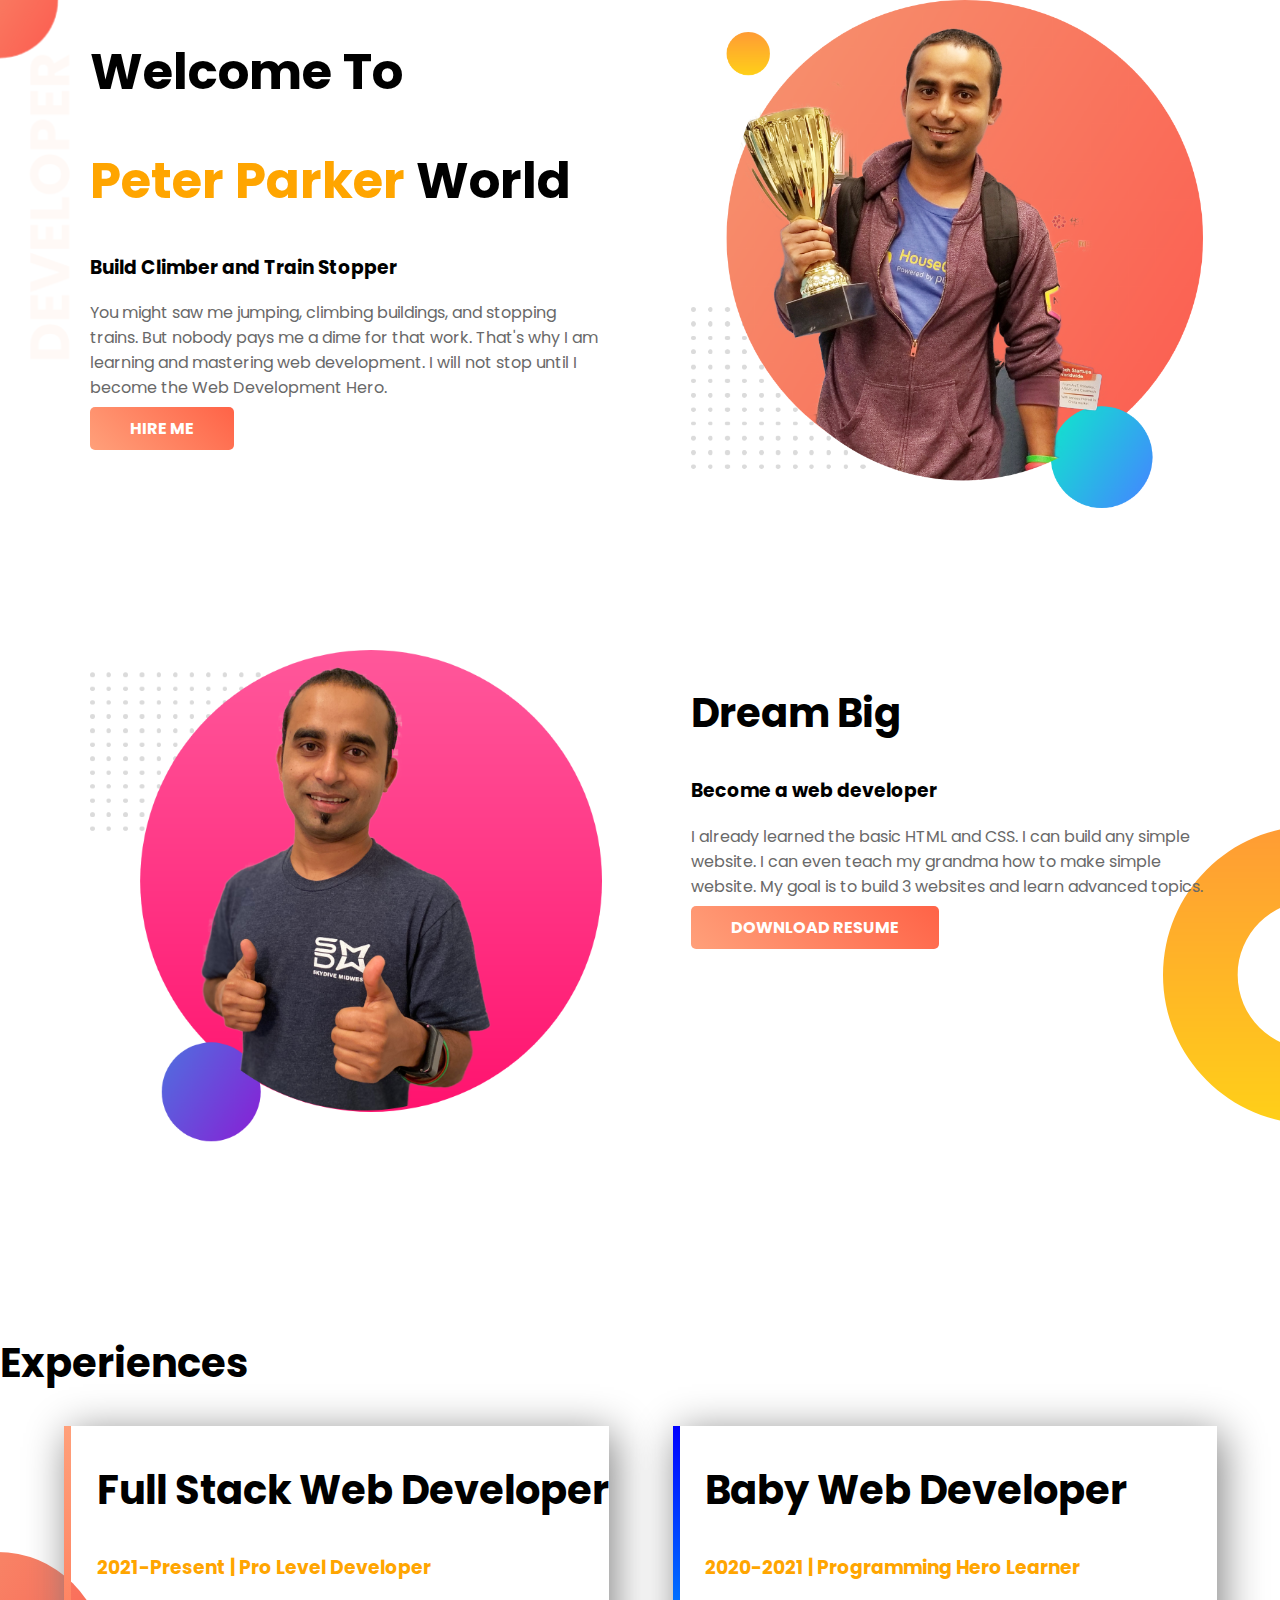
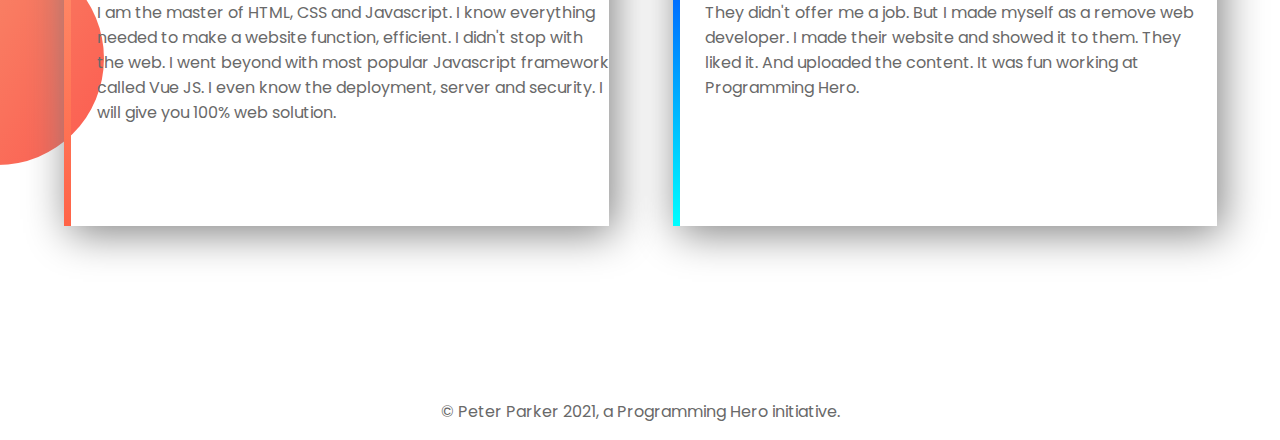
==== index.html @ d259b14f "first commit" ====
<!DOCTYPE html>
<html lang="en">
<head>
    <meta charset="UTF-8">
    <meta name="viewport" content="width=device-width, initial-scale=1.0">
    <meta http-equiv="X-UA-Compatible" content="ie=edge">
    <title>Peter Parker Website</title>
    <link href="https://fonts.googleapis.com/css?family=Poppins&display=swap" rel="stylesheet">
    <link rel="stylesheet" href="style.css">
</head>
<body>
    <section class="top-banner">
        <div class="half-width">
            <h1>Welcome To</h1>
            <h1><span>Peter Parker</span> World</h1>
            <h3>Build Climber and Train Stopper</h3>
            <p>You might saw me jumping, climbing buildings, and stopping trains. But nobody pays me a dime for that work. That's why I am learning and mastering web development. I will not stop until I become the Web Development Hero.</p>
            <a class="anchor-button" target="_blank" href="https://www.linkedin.com/company/programminghero/">HIRE ME</a>
        </div>
        <div class="half-width">
            <img src="images/jhankar.png" alt="">
        </div>
    </section>
    <section class="dream-area">
        <div class="half-width">
            <img src="images/jhankar2.png" alt="">
        </div>
        <div class="half-width">
            <h2>Dream Big</h2>
            <h3>Become a web developer</h3>
            <p>I already learned the basic HTML and CSS. I can build any simple website. I can even teach my grandma how to make simple website. My goal is to build 3 websites and learn advanced topics.</p>
            <a class="anchor-button" href="">DOWNLOAD RESUME</a>
        </div>
    </section>
    <section class="experience-area">
        <h2>Experiences</h2>
        <div class="half-width" id="full-stack">
            <h2>Full Stack Web Developer</h2>
            <h3>2021-Present | Pro Level Developer</h3>
            <p>I am the master of HTML, CSS and Javascript. I know everything needed to make a website function, efficient. I didn't stop with the web. I went beyond with most popular Javascript framework called Vue JS. I even know the deployment, server and security. I will give you 100% web solution.</p>
        </div>
        <div class="half-width" id="baby-web">
            <h2>Baby Web Developer</h2>
            <h3>2020-2021 | Programming Hero Learner</h3>
            <p>They didn't offer me a job. But I made myself as a remove web developer. I made their website and showed it to them. They liked it. And uploaded the content. It was fun working at Programming Hero.</p>
        </div>
    </section>
    <footer>
        <p>© Peter Parker 2021, a Programming Hero initiative.</p>
    </footer>
</body>
</html>
---- style.css ----
body{
    margin: 0;
    font-family: 'Poppins', sans-serif;
}
section{
    height: 500px;
    padding-bottom: 150px;
}
.top-banner{
    background-image: url("images/top-banner.png");
    background-repeat: no-repeat;
}
.half-width{
    width:40%;
    float: left;
    margin-left: 5%;
    padding-left: 2%;
}
h1{
    font-size: 50px;
}
h1 span{
    color: orange;
}
.half-width img{
    width: 100%;
}
.anchor-button{
    text-decoration: none;
    background: linear-gradient(45deg, lightsalmon, tomato);
    padding: 10px 40px;
    border-radius: 5px;
    color: white;
    font-weight: 700;
}
p{
    color: dimgray;
}
.dream-area{
    background-image: url("images/dream-bg.png");
    background-repeat: no-repeat;
    background-position: right;
}
h2{
    font-size: 40px;
}
.experience-area{
    background-image: url("images/exp-bg.png");
    background-repeat: no-repeat;
    background-position: left;
}
.experience-area h3{
    color: orange;
}

.experience-area div{
    box-shadow: 5px 7px 40px gray;
    height: 80%;
}
#full-stack{
    border-left: 7px solid;
    border-image: linear-gradient(180deg, lightsalmon, tomato);
    border-image-slice: 1;
}
#baby-web{
    border-left: 7px solid;
    border-image: linear-gradient(180deg, blue, cyan);
    border-image-slice: 1;
}
footer p{
    text-align: center;
}
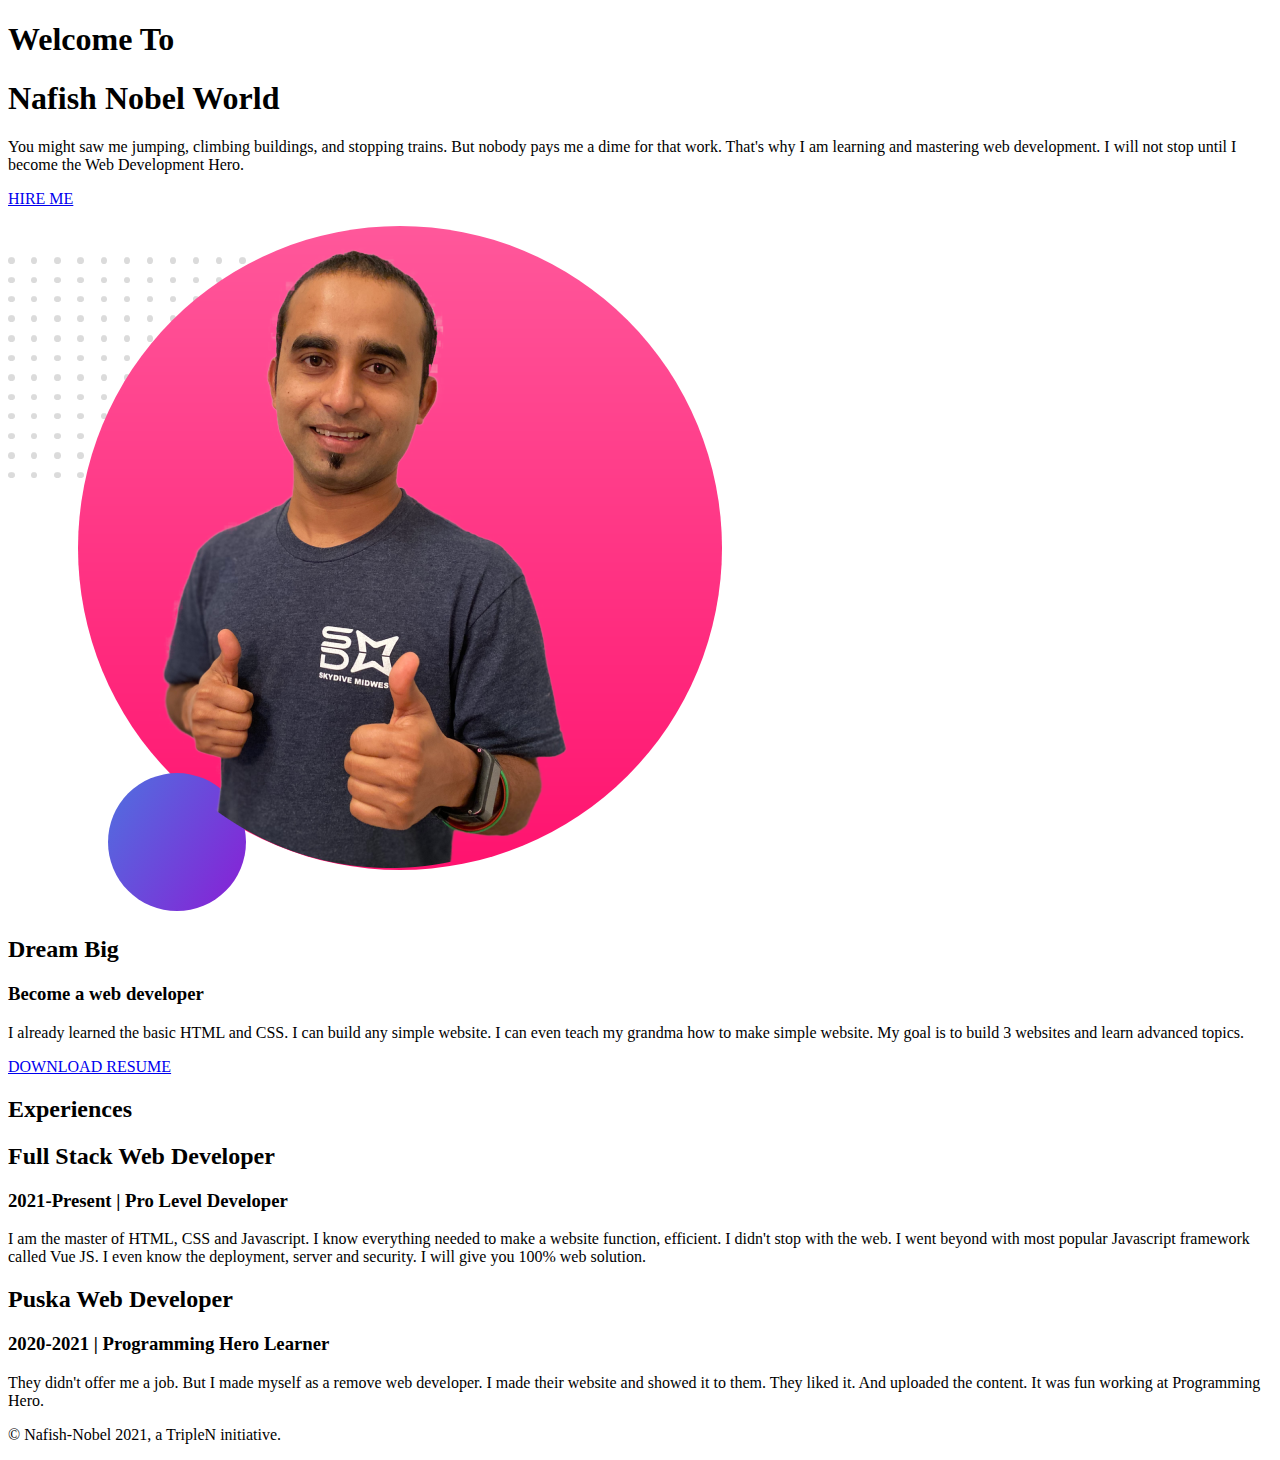
==== commit 02f6a366: "file edited" ====
--- a/index.html
+++ b/index.html
@@ -1,24 +1,27 @@
 <!DOCTYPE html>
 <html lang="en">
+
 <head>
     <meta charset="UTF-8">
+    <meta http-equiv="X-UA-Compatible" content="IE=edge">
     <meta name="viewport" content="width=device-width, initial-scale=1.0">
-    <meta http-equiv="X-UA-Compatible" content="ie=edge">
+    <link href="https://fonts.googleapis.com/css?family=Poppins&display=swap" rel="stylesheet">
+    <link rel="stylesheet" href="style1.css">
     <title>Peter Parker Website</title>
-    <link href="https://fonts.googleapis.com/css?family=Poppins&display=swap" rel="stylesheet">
-    <link rel="stylesheet" href="style.css">
 </head>
+
 <body>
-    <section class="top-banner">
+    <section>
         <div class="half-width">
             <h1>Welcome To</h1>
-            <h1><span>Peter Parker</span> World</h1>
-            <h3>Build Climber and Train Stopper</h3>
-            <p>You might saw me jumping, climbing buildings, and stopping trains. But nobody pays me a dime for that work. That's why I am learning and mastering web development. I will not stop until I become the Web Development Hero.</p>
-            <a class="anchor-button" target="_blank" href="https://www.linkedin.com/company/programminghero/">HIRE ME</a>
+            <h1> <span>Nafish Nobel</span> World</h1>
+            <p>You might saw me jumping, climbing buildings, and stopping trains. But nobody pays me a dime for that
+                work. That's why I am learning and mastering web development. I will not stop until I become the Web
+                Development Hero.</p>
+            <a class="anchor-button" target="_blank" href="https://bd.linkedin.com/in/nur-nafish-ahmed-nobel">HIRE ME</a>
         </div>
         <div class="half-width">
-            <img src="images/jhankar.png" alt="">
+            <img src="images/nobel.png" alt="">
         </div>
     </section>
     <section class="dream-area">
@@ -28,25 +31,42 @@
         <div class="half-width">
             <h2>Dream Big</h2>
             <h3>Become a web developer</h3>
-            <p>I already learned the basic HTML and CSS. I can build any simple website. I can even teach my grandma how to make simple website. My goal is to build 3 websites and learn advanced topics.</p>
-            <a class="anchor-button" href="">DOWNLOAD RESUME</a>
+            <p>
+                I already learned the basic HTML and CSS. I can build any simple website. I can even teach my grandma
+                how to make simple website. My goal is to build 3 websites and learn advanced topics.
+            </p>
+            <a class="anchor-button" target="_blank"
+                href="https://sites.google.com/diu.edu.bd/nur-nafish-ahmed-nobel">DOWNLOAD RESUME</a>
+
         </div>
     </section>
     <section class="experience-area">
         <h2>Experiences</h2>
+
         <div class="half-width" id="full-stack">
             <h2>Full Stack Web Developer</h2>
             <h3>2021-Present | Pro Level Developer</h3>
-            <p>I am the master of HTML, CSS and Javascript. I know everything needed to make a website function, efficient. I didn't stop with the web. I went beyond with most popular Javascript framework called Vue JS. I even know the deployment, server and security. I will give you 100% web solution.</p>
+            <p>
+                I am the master of HTML, CSS and Javascript. I know everything needed to make a website function,
+                efficient. I didn't stop with the web. I went beyond with most popular Javascript framework called Vue
+                JS. I even know the deployment, server and security. I will give you 100% web solution.
+            </p>
         </div>
         <div class="half-width" id="baby-web">
-            <h2>Baby Web Developer</h2>
+            <h2>Puska Web Developer</h2>
             <h3>2020-2021 | Programming Hero Learner</h3>
-            <p>They didn't offer me a job. But I made myself as a remove web developer. I made their website and showed it to them. They liked it. And uploaded the content. It was fun working at Programming Hero.</p>
+            <p>
+                They didn't offer me a job. But I made myself as a remove web developer. I made their website and showed
+                it to them. They liked it. And uploaded the content. It was fun working at Programming Hero.
+            </p>
         </div>
+
     </section>
     <footer>
-        <p>© Peter Parker 2021, a Programming Hero initiative.</p>
+        <p>
+            © Nafish-Nobel 2021, a TripleN initiative.
+        </p>
     </footer>
 </body>
+
 </html>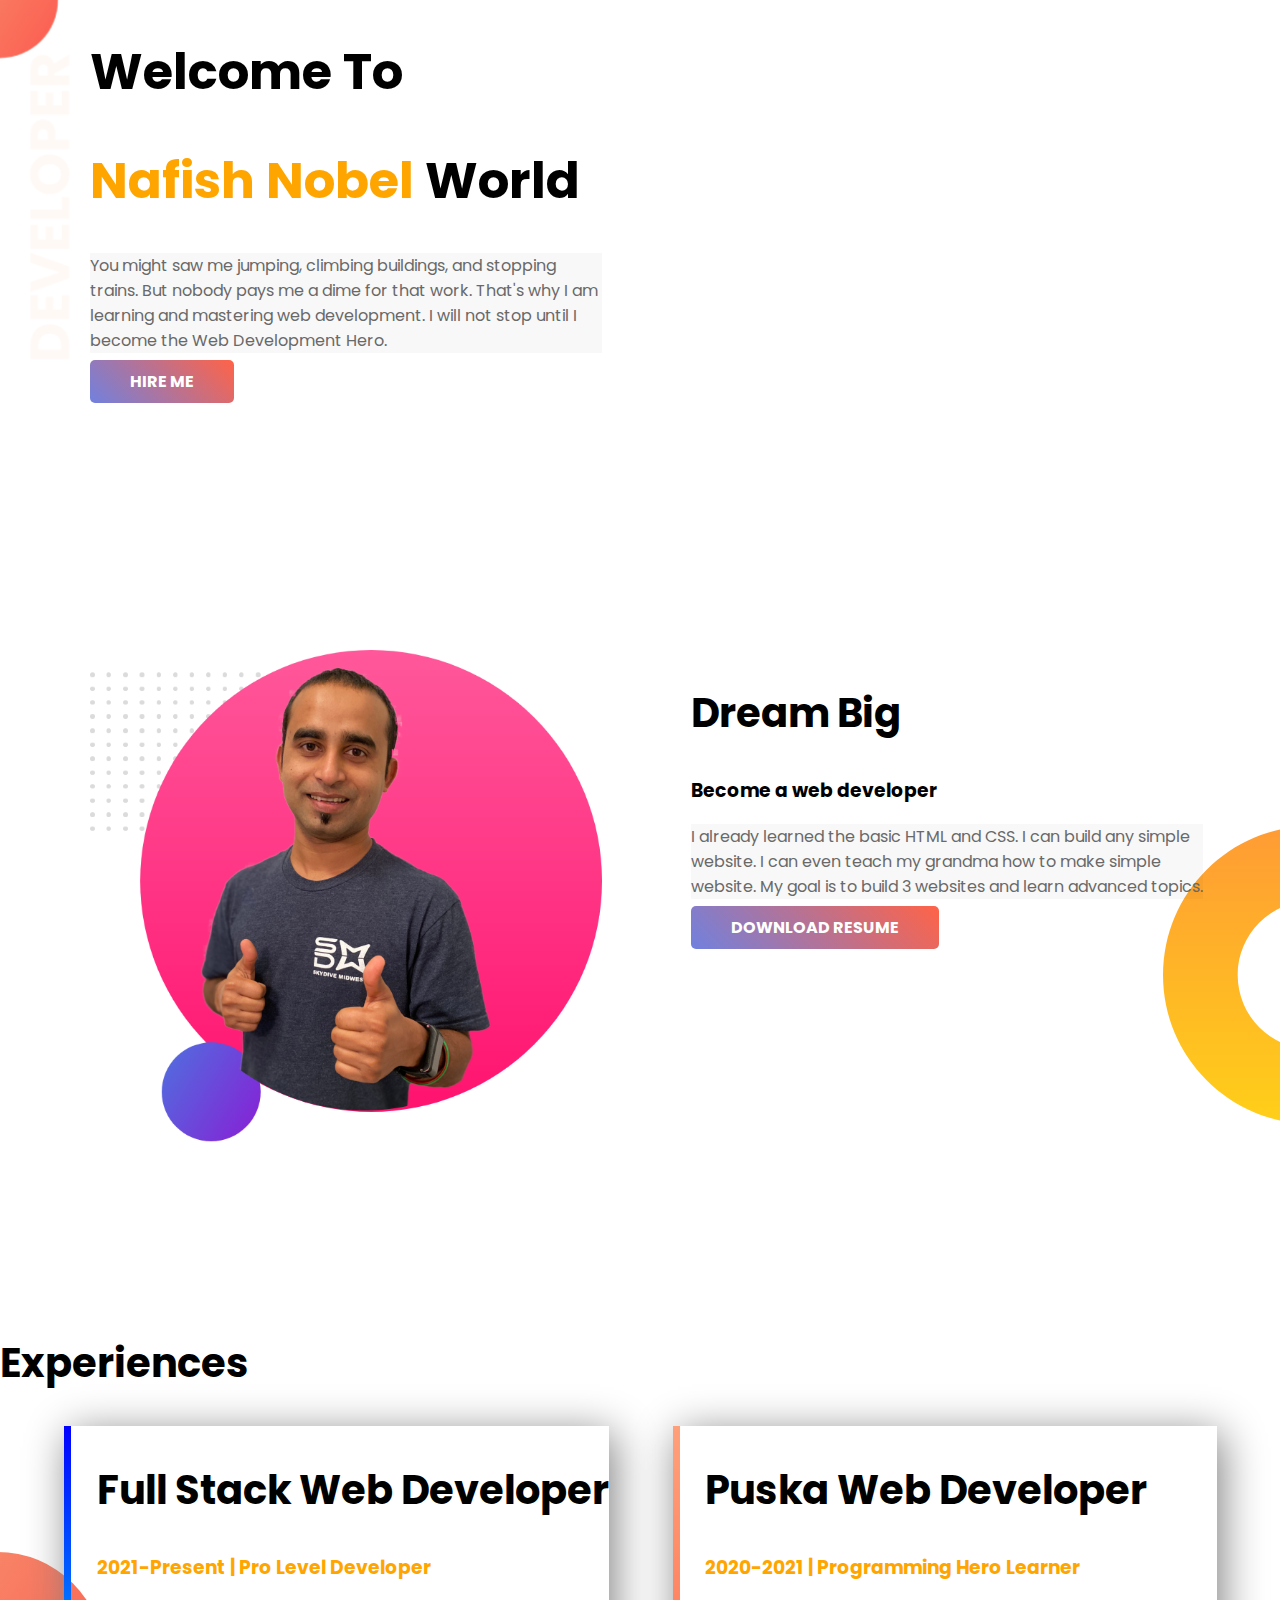
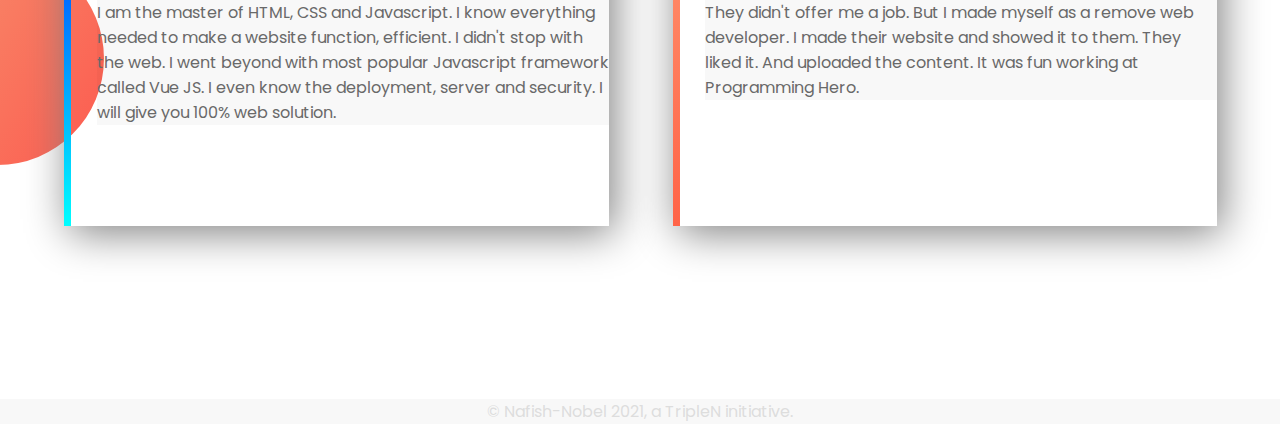
==== commit cdcd7d10: "css link" ====
--- a/index.html
+++ b/index.html
@@ -6,7 +6,7 @@
     <meta http-equiv="X-UA-Compatible" content="IE=edge">
     <meta name="viewport" content="width=device-width, initial-scale=1.0">
     <link href="https://fonts.googleapis.com/css?family=Poppins&display=swap" rel="stylesheet">
-    <link rel="stylesheet" href="style1.css">
+    <link rel="stylesheet" href="style.css">
     <title>Peter Parker Website</title>
 </head>
 
--- a/style.css
+++ b/style.css
@@ -0,0 +1,93 @@
+body {
+    font-family: 'Poppins', sans-serif;
+   margin: 0;
+}
+
+section {
+    height: 500px;
+    padding-bottom: 150px;
+    background-image: url("images/top-banner.png");
+    background-repeat: no-repeat;
+}
+
+h1 {
+    font-size: 50px;
+}
+
+h2 {
+    font-size: 40px;
+}
+
+h1 span {
+    color: orange;
+}
+
+.top-banner {
+    background-image: url("images/top-banner.png");
+    background-repeat: no-repeat;
+}
+
+.half-width {
+    width: 40%;
+    float: left;
+    margin-left: 5%;
+    padding-left: 2%;
+}
+
+.half-width img {
+    width: 100%;
+}
+
+.anchor-button {
+    text-decoration: none;
+    background: linear-gradient(45deg, rgb(112, 129, 223), tomato);
+    padding: 10px 40px;
+    border-radius: 5px;
+    color: white;
+    font-weight: 700;
+}
+
+p {
+    color: dimgray;
+    background-color: rgba(8, 8, 8, 0.027);
+}
+
+.dream-area {
+    background-image: url("images/dream-bg.png");
+    background-repeat: no-repeat;
+    background-position: right;
+}
+
+.experience-area {
+    background-image: url("images/exp-bg.png");
+    background-repeat: no-repeat;
+    background-position: left;
+}
+
+.experience-area h3 {
+    color: orange;
+}
+
+.experience-area div {
+    box-shadow: 5px 7px 40px gray;
+    height: 80%;
+}
+
+#full-stack {
+    border-left: 7px solid;
+
+    border-image: linear-gradient(180deg, blue, cyan);
+    border-image-slice: 1;
+}
+
+#baby-web {
+    border-left: 7px solid;
+    border-image: linear-gradient(180deg, lightsalmon, tomato);
+    border-image-slice: 1;
+}
+
+footer p {
+    background-image: url(images/b2.jpg);
+    text-align: center;
+    color: rgba(214, 214, 214, 0.801);
+}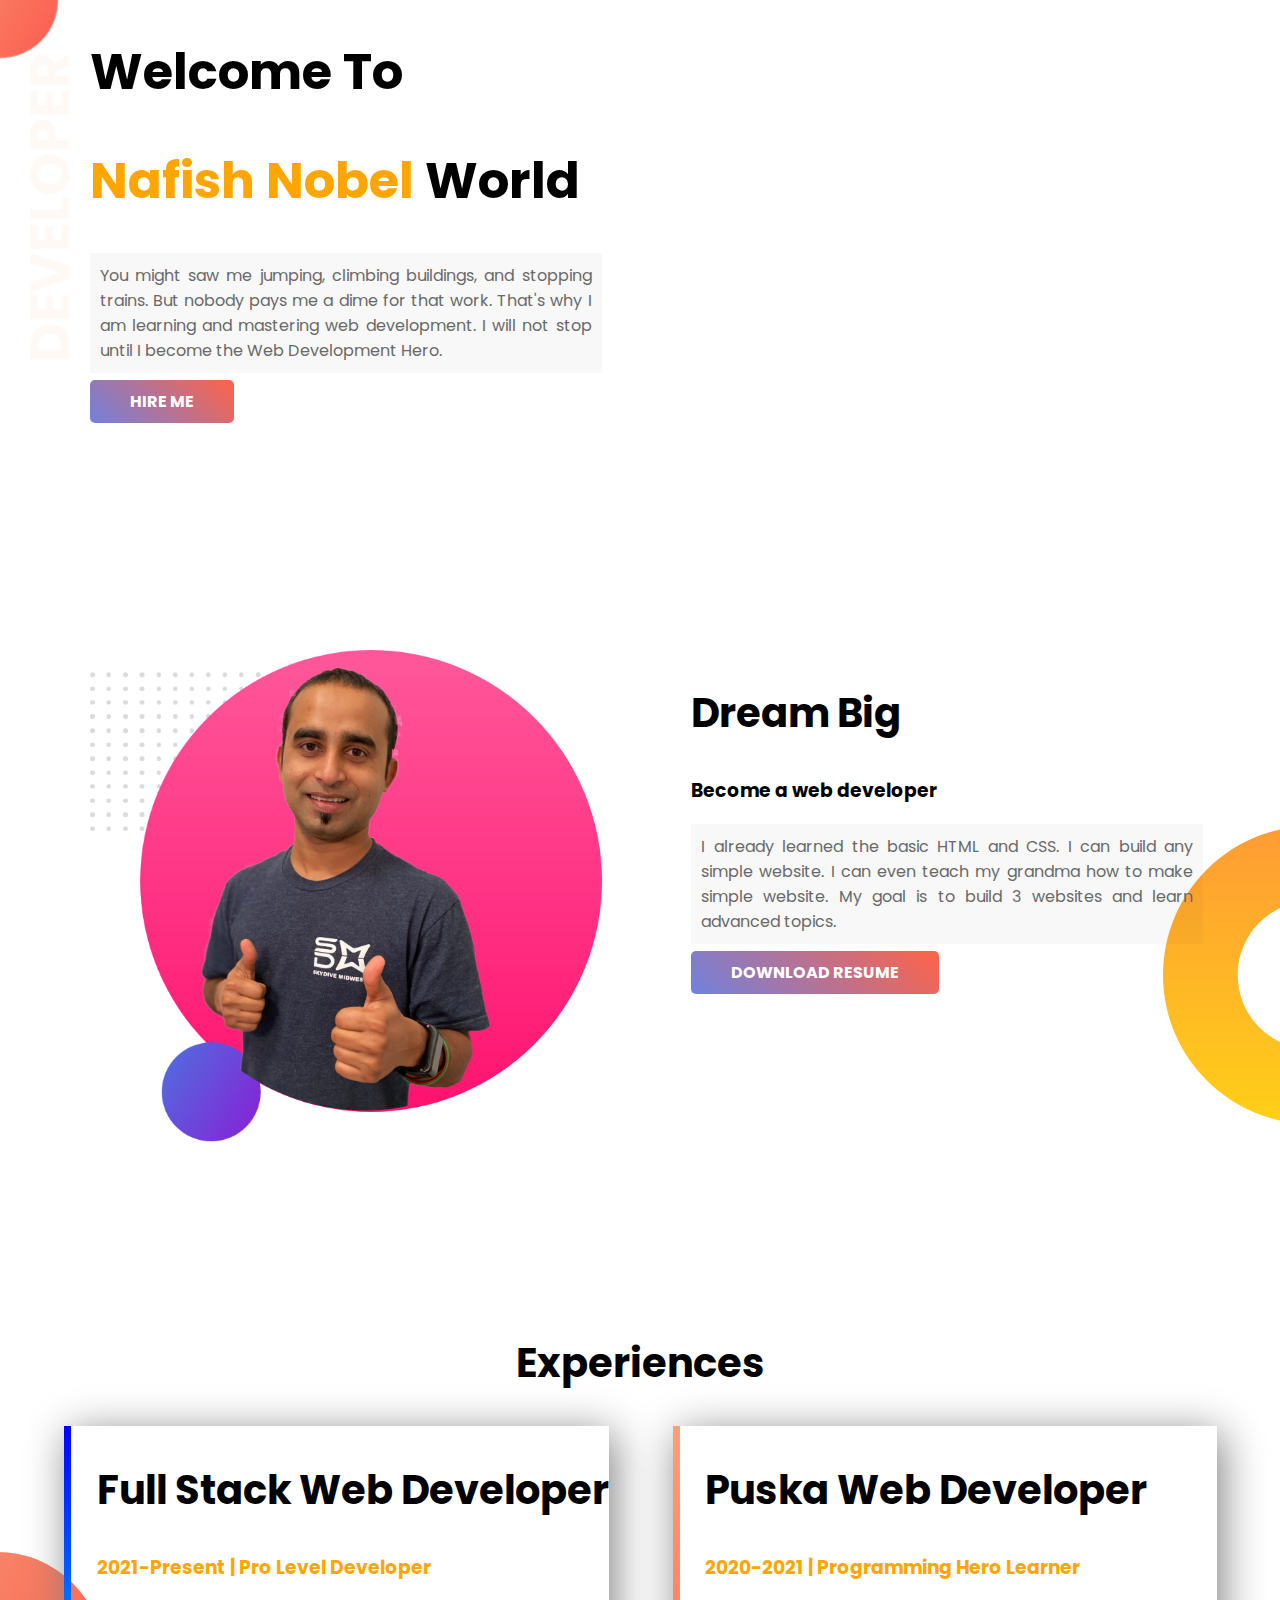
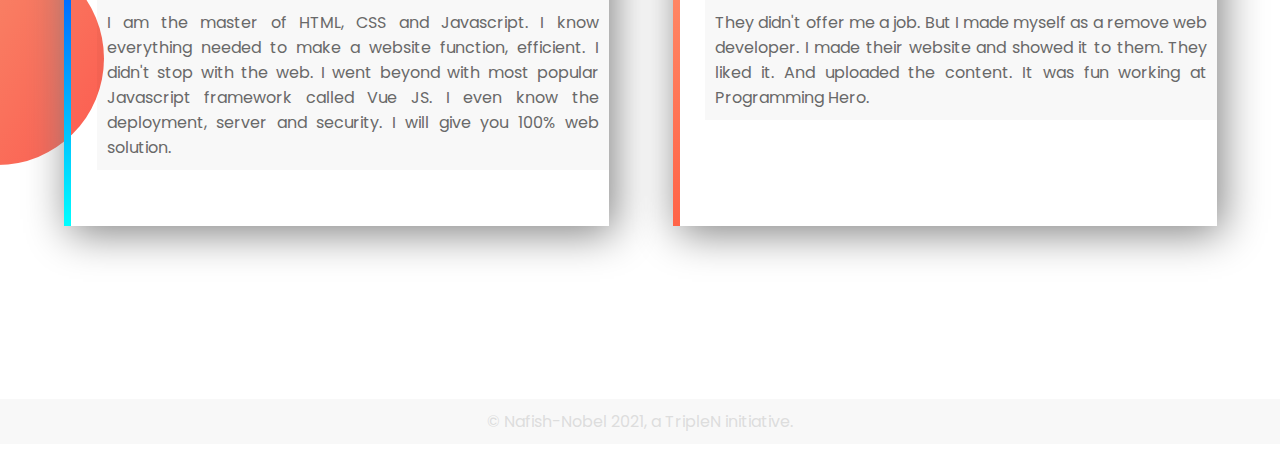
==== commit 0562cddc: "css style edited" ====
--- a/index.html
+++ b/index.html
@@ -41,7 +41,7 @@
         </div>
     </section>
     <section class="experience-area">
-        <h2>Experiences</h2>
+        <h2 class="expe">Experiences</h2>
 
         <div class="half-width" id="full-stack">
             <h2>Full Stack Web Developer</h2>
--- a/style.css
+++ b/style.css
@@ -17,6 +17,10 @@
 h2 {
     font-size: 40px;
 }
+.expe{
+    text-align: center;
+}
+
 
 h1 span {
     color: orange;
@@ -50,6 +54,8 @@
 p {
     color: dimgray;
     background-color: rgba(8, 8, 8, 0.027);
+    text-align: justify;
+    padding: 10px;
 }
 
 .dream-area {
